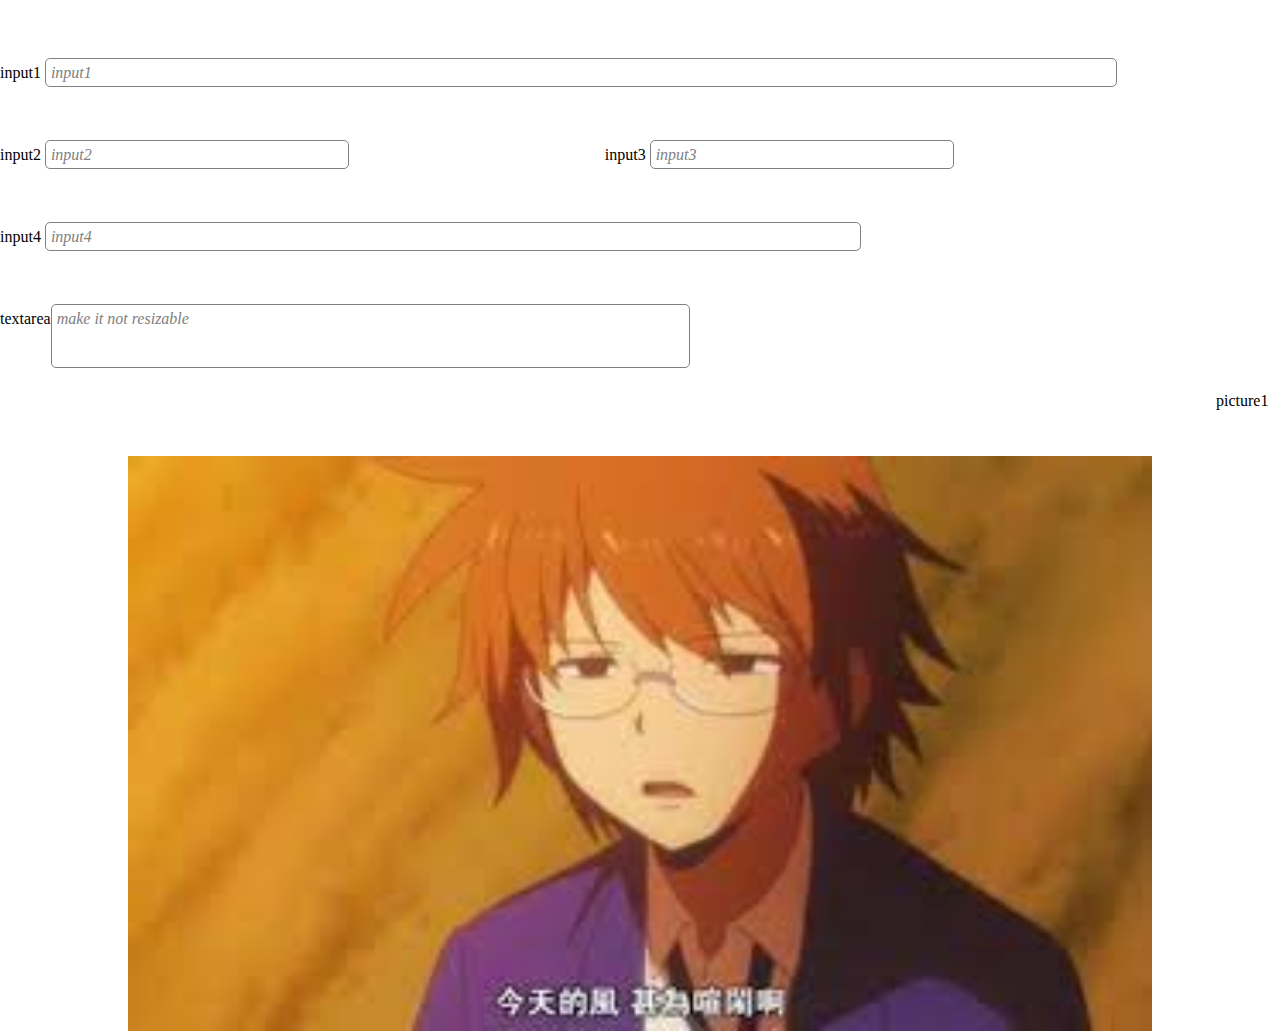
==== Hw3/index.html @ 75338a82 "1111" ====
<!DOCTYPE html>
<html>
<head>
	<meta charset="utf-8">
	<meta name="viewport" content="width=device-width, initial-scale=1">
	<title></title>
	<style type="text/css">
		body{margin-left: auto;margin-right: auto;}
		em{color: gray;border: 1px solid gray;border-radius: 5px;padding-bottom: 5px;padding-top: 5px;padding-left: 5px;padding-right: 80%;}
		div{margin-top: 5%;margin-bottom: 5%;}
		.div2 em{color: gray;border: 1px solid gray;border-radius: 5px;padding-bottom: 5px;padding-top: 5px;padding-left: 5px;padding-right: 20%;}
		.div2 span{margin-left: 20%}
		.div4 em{color: gray;border: 1px solid gray;border-radius: 5px;padding-bottom: 5px;padding-top: 5px;padding-left: 5px;padding-right: 60%;}
		.textarea em{color: gray;border: 1px solid gray;border-radius: 5px;padding-bottom: 40px;padding-top: 5px;padding-left: 5px;padding-right: 500px;resize: none;}
		img{width: 80%;margin-top: 5%; margin-left: 10%;float: left;margin-right: 5%;}

	</style>
</head>
<body>
	<div>input1   <em>input1</em></div><p></p>
	<div class="div2">input2   <em>input2</em><span>input3 <em>input3</em></span></div>
	<div class="div4">input4   <em >input4</em></div>
	<div class="textarea">textarea<em>make it not resizable</em></div>
	<div class="img">picture1<img src="image.jpeg"></div>
</body>
</html>
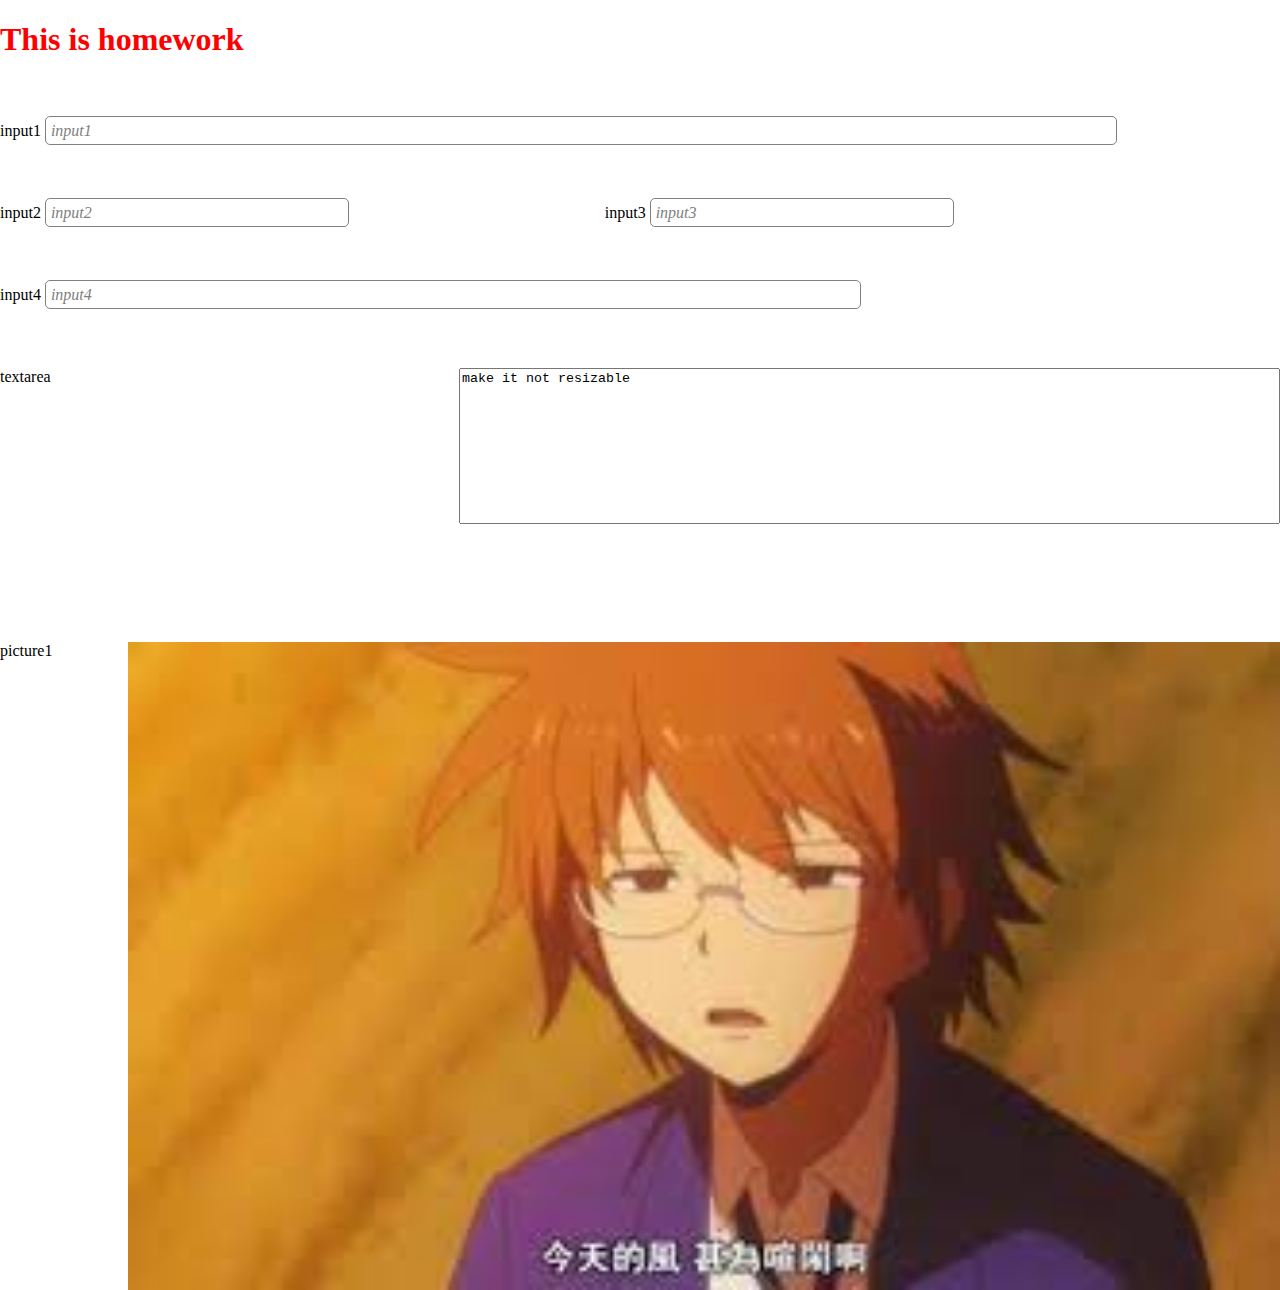
==== commit fa59c7cf: "1111" ====
--- a/Hw3/index.html
+++ b/Hw3/index.html
@@ -11,16 +11,29 @@
 		.div2 em{color: gray;border: 1px solid gray;border-radius: 5px;padding-bottom: 5px;padding-top: 5px;padding-left: 5px;padding-right: 20%;}
 		.div2 span{margin-left: 20%}
 		.div4 em{color: gray;border: 1px solid gray;border-radius: 5px;padding-bottom: 5px;padding-top: 5px;padding-left: 5px;padding-right: 60%;}
-		.textarea em{color: gray;border: 1px solid gray;border-radius: 5px;padding-bottom: 40px;padding-top: 5px;padding-left: 5px;padding-right: 500px;resize: none;}
-		img{width: 80%;margin-top: 5%; margin-left: 10%;float: left;margin-right: 5%;}
+		textarea{resize: none;float: right;}
+		body{background-color: white;}
+		@media screen and (min-width:720px){body{background-color: lightblue;}}
+		@media all{
+			body{background-color: white;}
+			h1{color: red;}
+		}
+		@media print{
+			body{background-color: hotpink;}
+			h1{color: yellow;}
+		}
+		img{float:right;padding: 10px 10px 10px 10pxvertical-align:text-bottom;}
+		.div{margin-top: 20%;}
 
 	</style>
 </head>
 <body>
+	<h1>This is homework</h1>
 	<div>input1   <em>input1</em></div><p></p>
 	<div class="div2">input2   <em>input2</em><span>input3 <em>input3</em></span></div>
 	<div class="div4">input4   <em >input4</em></div>
-	<div class="textarea">textarea<em>make it not resizable</em></div>
-	<div class="img">picture1<img src="image.jpeg"></div>
+	<div class="textarea">textarea<textarea cols="100" rows="10">make it not resizable</textarea></div>
+	<div class="div"><p>picture1<img src="image.jpeg" width="90%"></p></div>
+
 </body>
 </html>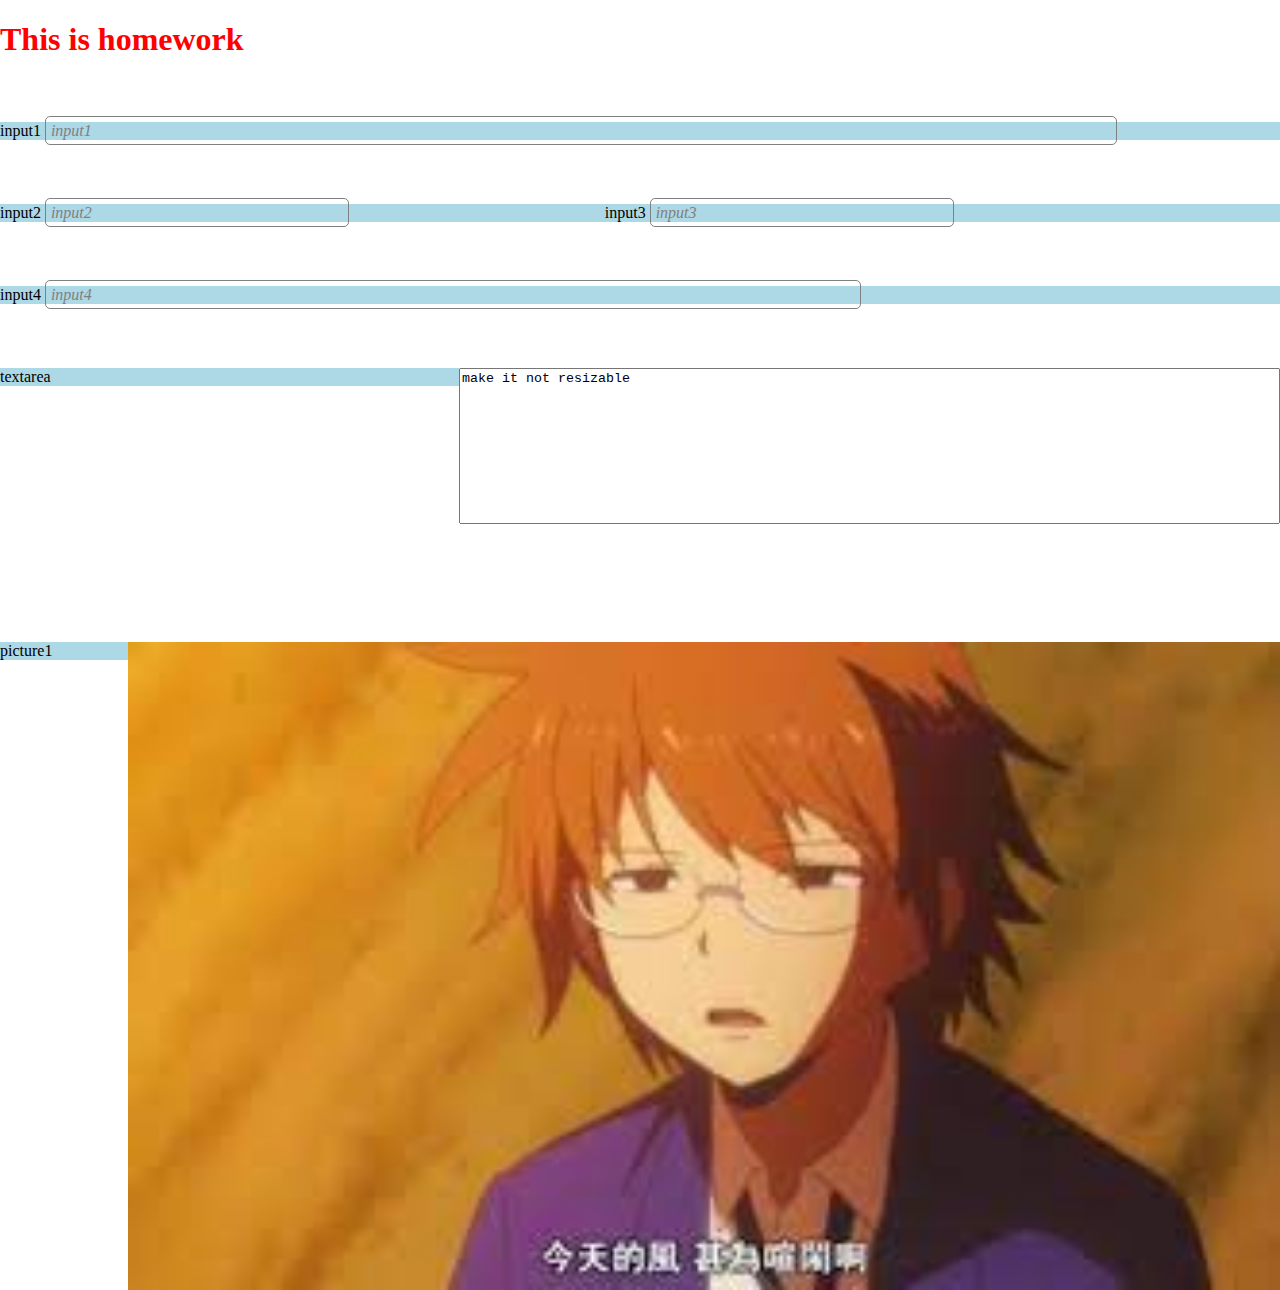
==== commit 7989a9e2: "1111" ====
--- a/Hw3/index.html
+++ b/Hw3/index.html
@@ -13,14 +13,15 @@
 		.div4 em{color: gray;border: 1px solid gray;border-radius: 5px;padding-bottom: 5px;padding-top: 5px;padding-left: 5px;padding-right: 60%;}
 		textarea{resize: none;float: right;}
 		body{background-color: white;}
-		@media screen and (min-width:720px){body{background-color: lightblue;}}
+		@media screen and (min-width:720px){div{background-color: lightblue;}}
 		@media all{
 			body{background-color: white;}
-			h1{color: red;}
+			h1{color:red;}
 		}
 		@media print{
 			body{background-color: hotpink;}
 			h1{color: yellow;}
+			div{color: yellow;}
 		}
 		img{float:right;padding: 10px 10px 10px 10pxvertical-align:text-bottom;}
 		.div{margin-top: 20%;}
